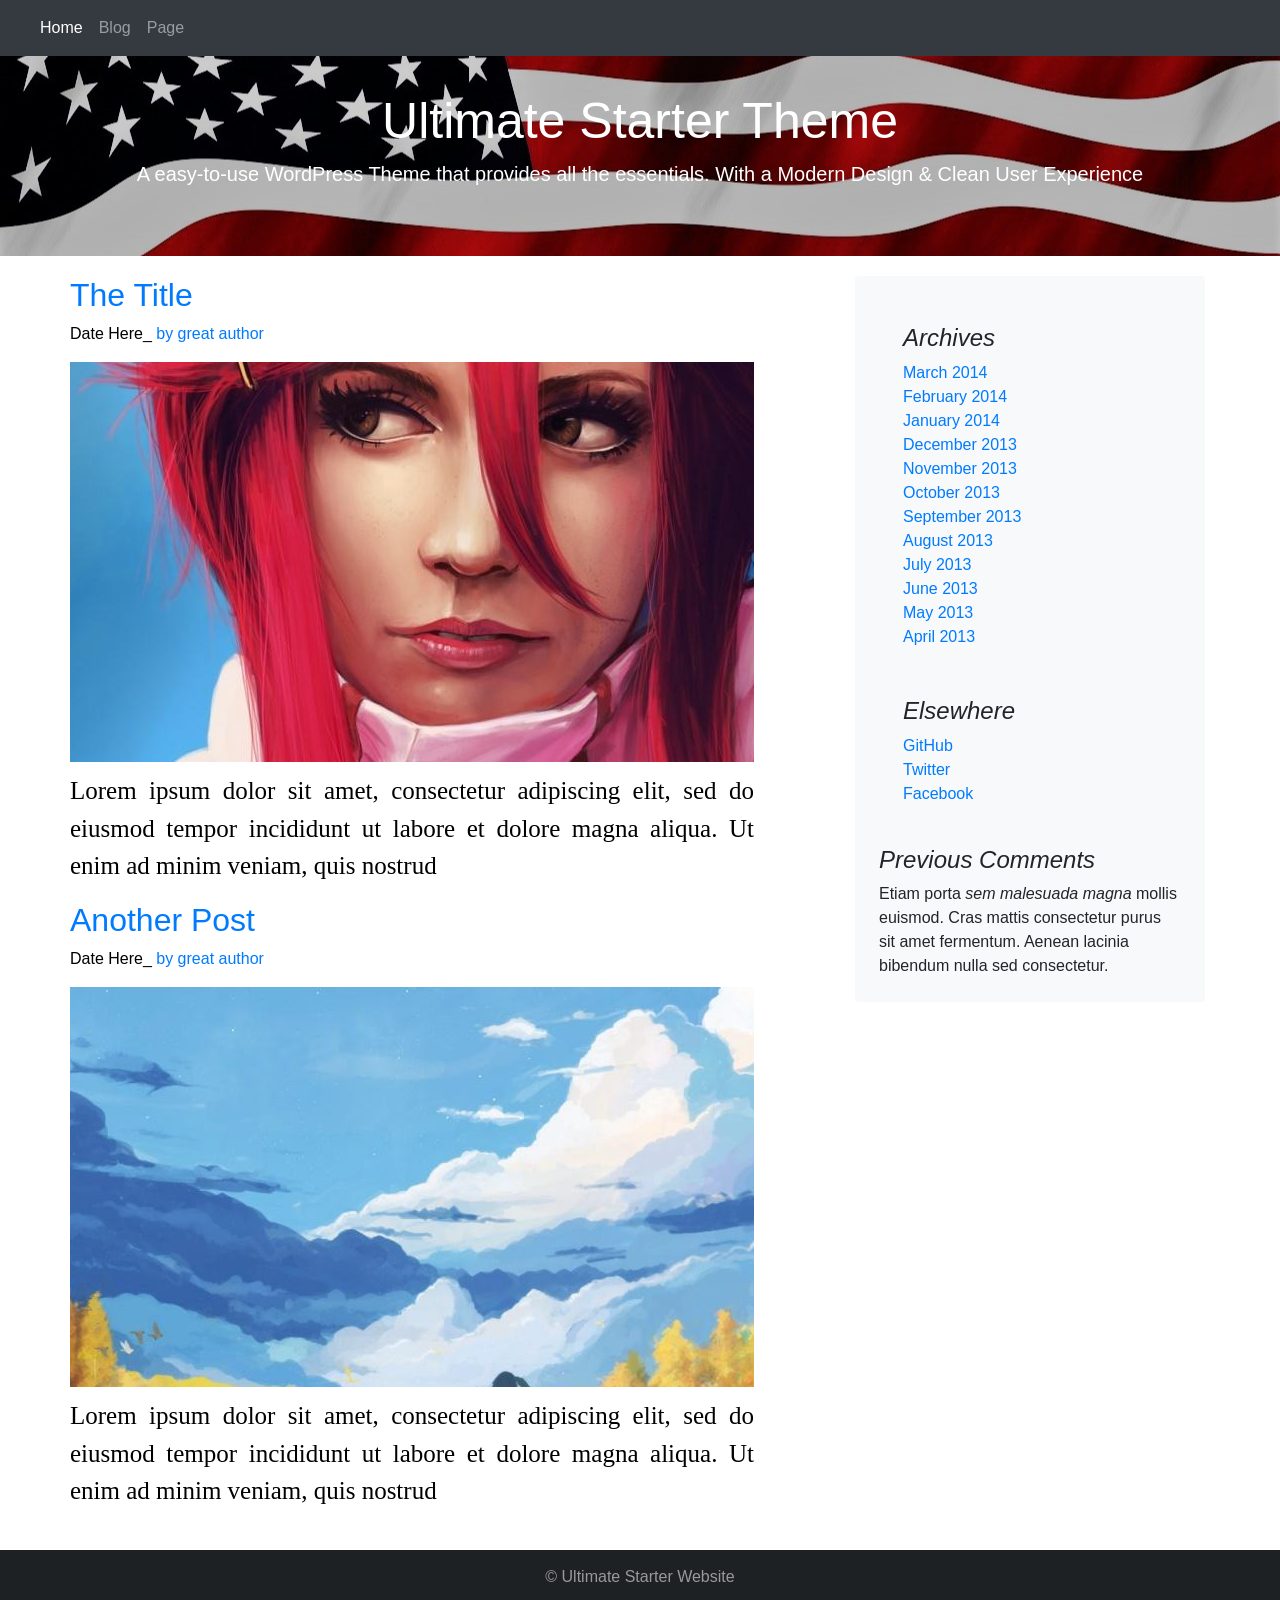
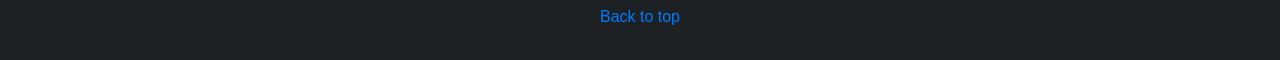
==== blog.html @ e027dd20 "Add files via upload" ====
<!doctype html>
<html lang="en">
  <head>
    <meta charset="utf-8">
    <meta name="viewport" content="width=device-width, initial-scale=1, shrink-to-fit=no">
    <meta name="description" content="">
    <meta name="author" content="Mark Otto, Jacob Thornton, and Bootstrap contributors">
    <meta name="generator" content="Jekyll v3.8.6">

    <!-- Bootstrap core CSS -->
    <link rel="stylesheet" href="https://stackpath.bootstrapcdn.com/bootstrap/4.4.1/css/bootstrap.min.css" integrity="sha384-Vkoo8x4CGsO3+Hhxv8T/Q5PaXtkKtu6ug5TOeNV6gBiFeWPGFN9MuhOf23Q9Ifjh" crossorigin="anonymous">
    <title>Ultimate Starter Theme</title>


    <link rel="canonical" href="https://getbootstrap.com/docs/4.4/examples/blog/">
    <!-- Custom styles for this template -->
    <link href="https://fonts.googleapis.com/css?family=Playfair+Display:700,900" rel="stylesheet">
    <!-- Custom styles for this template -->
    <link href="style.css" rel="stylesheet">
    <!-- Font_Awesome Link Code -->
    <link href="https://stackpath.bootstrapcdn.com/font-awesome/4.7.0/css/font-awesome.min.css" rel="stylesheet">

  <!-- TEXT & BUTTONS --> 
  <section class="showcase">
<nav class="navbar navbar-expand-md navbar navbar-dark bg-dark" role="navigation">
  <a class="navbar-brand" href="#"></a>
  <button class="navbar-toggler" type="button" data-toggle="collapse" data-target="#navbarNav" aria-controls="navbarNav" aria-expanded="false" aria-label="Toggle navigation">
    <span class="navbar-toggler-icon"></span>
  </button>
  <div class="collapse navbar-collapse" id="navbarNav">
    <ul class="navbar-nav">
      <li class="nav-item active">
        <a class="nav-link" href="index.html">Home <span class="sr-only">(current)</span></a>
      </li>
      <li class="nav-item">
        <a class="nav-link" href="blog.html">Blog</a>
      </li>
      <li class="nav-item">
        <a class="nav-link" href="page.html">Page</a>
    </ul>
  </div>
</nav>

  <section class="showcase2">
    <div class="container">
      <h1>Ultimate Starter Theme</h1>
      <p>A easy-to-use WordPress Theme that provides all the essentials. With a Modern Design & Clean User Experience</p>
    </div>
    <!-- IMAGE -->
    <style>
    .showcase2 {
    background: url(usa2.jpg)no-repeat center center;}
    </style>
  </section>
  <!-- BODY BEGINS WITH SIDEBAR -->
  <div class="container1">
    <!--  SIDE BAR -->
    <div class="right">
      <aside style="float: right; left: 10px;" class="col-md-4 blog-sidebar">
        <div class="p-4 mb-4 bg-light rounded">
          
      <div class="p-4">
        <h4 class="font-italic">Archives</h4>
        <ol class="list-unstyled mb-0">
          <li><a href="#">March 2014</a></li>
          <li><a href="#">February 2014</a></li>
          <li><a href="#">January 2014</a></li>
          <li><a href="#">December 2013</a></li>
          <li><a href="#">November 2013</a></li>
          <li><a href="#">October 2013</a></li>
          <li><a href="#">September 2013</a></li>
          <li><a href="#">August 2013</a></li>
          <li><a href="#">July 2013</a></li>
          <li><a href="#">June 2013</a></li>
          <li><a href="#">May 2013</a></li>
          <li><a href="#">April 2013</a></li>
        </ol>
      </div>
      <div class="p-4">
        <h4 class="font-italic">Elsewhere</h4>
        <ol class="list-unstyled">
          <li><a href="#">GitHub</a></li>
          <li><a href="#">Twitter</a></li>
          <li><a href="#">Facebook</a></li>
        </ol>
      </div>
      <h4 class="font-italic">Previous Comments</h4>
        <p class="mb-0">Etiam porta <em>sem malesuada magna</em> mollis euismod. Cras mattis consectetur purus sit amet fermentum. Aenean lacinia bibendum nulla sed consectetur.</p>
    </aside>
    </div>
  <!-- CONTENT -->
  <div class="left">
    <h2 class="postHead"><a href="single.html">The Title</a></h2>
    <p class="postMeta">Date Here_ <a href="#">by great author</a></p>
    <div class="thumb1" style="background: url(img2.jpg)no-repeat center center;"></div>
    <div class="postContent">
      <p>Lorem ipsum dolor sit amet, consectetur adipiscing elit, sed do eiusmod tempor incididunt ut labore et dolore magna aliqua. Ut enim ad minim veniam, quis nostrud </p></div>
  </div>
  <div class="left">
    <h2 class="postHead"><a href="#">Another Post</a></h2>
    <p class="postMeta">Date Here_ <a href="#">by great author</a></p>
    <div class="thumb2" style="background: url(img3.jpg)no-repeat center center;"></div>
    <div class="postContent">
      <p>Lorem ipsum dolor sit amet, consectetur adipiscing elit, sed do eiusmod tempor incididunt ut labore et dolore magna aliqua. Ut enim ad minim veniam, quis nostrud </p></div>
  </div>
</aside>
</div>

  <footer class="postFooter">
    <p>&copy; Ultimate Starter Website</p>
    <p><a href="#">Back to top</a></p>
  </footer>

  <!-- Optional JavaScript -->
  <!-- jQuery first, then Popper.js, then Bootstrap JS -->
  <script src="https://code.jquery.com/jquery-3.4.1.slim.min.js" integrity="sha384-J6qa4849blE2+poT4WnyKhv5vZF5SrPo0iEjwBvKU7imGFAV0wwj1yYfoRSJoZ+n" crossorigin="anonymous"></script>
  <script src="https://cdn.jsdelivr.net/npm/popper.js@1.16.0/dist/umd/popper.min.js" integrity="sha384-Q6E9RHvbIyZFJoft+2mJbHaEWldlvI9IOYy5n3zV9zzTtmI3UksdQRVvoxMfooAo" crossorigin="anonymous"></script>    
  <script src="https://stackpath.bootstrapcdn.com/bootstrap/4.4.1/js/bootstrap.min.js" integrity="sha384-wfSDF2E50Y2D1uUdj0O3uMBJnjuUD4Ih7YwaYd1iqfktj0Uod8GCExl3Og8ifwB6" crossorigin="anonymous"></script>
  </body>
  </html>
---- style.css ----
/*HEADER FORMAT*/
.showcase2 {
  height: 200px;
  text-align: center;
  margin-bottom:10px;
  padding: 35px;
  color: #fff;
  overflow-y: hidden;
}
.showcase2 h1 {
  font-size: 50px;
}
.showcase2 p {
  font-size: 20px;
}
/*HEADER FORMAT FOR PHONES*/
@media (max-width: 700px) {
.showcase2 {
  margin-top:0px;
}
.showcase2 h1 {
  font-size: 40px;
}
.showcase2 p {
  font-size: 12px;
}
}

/*BODY FORMAT*/
.right{}
.left {
  width: 60%;
  height: auto;
  color: black;
}
.container1 {
  margin-top: 20px;
  margin-left: 70px;
  margin-right: 70px;
}
.postHead {
  color: #1C3E66;
}
.postContent {
  font-family: "Times New Roman", serif;
  font-size: 25px;
  text-align: justify;
}
.postFooter {
  width: 100%;
  padding: 15px;
  color: #999;
  text-align: center;
  background-color: #1d2124;
  margin-top: 40px;
}
/*BODY FORMAT FOR PHONES*/
@media (max-width: 700px) {
.container1 {
  margin-top: 20px;
  margin-left: 0px;
  margin-right: 0px;
}
.left {
  width: 90%;
  text-align: center;
  margin:20px;
}
.right {
  display: none;
}
.postFooter {
  padding: 5px;
}
}

/*THUMBNAIL IMAGE*/
.thumb1 {
width: 100%;
height: 400px;
margin-bottom: 10px;
/*background: url(img1.jpg)no-repeat center center;*/
}
@media (max-width: 700px) {
.thumb1 {
height: 200px;
}
}
.thumb2 {
width: 100%;
height: 400px;
margin-bottom: 10px;
/*background: url(img1.jpg)no-repeat center center;*/
}
@media (max-width: 700px) {
.thumb2 {
height: 200px;
}
}
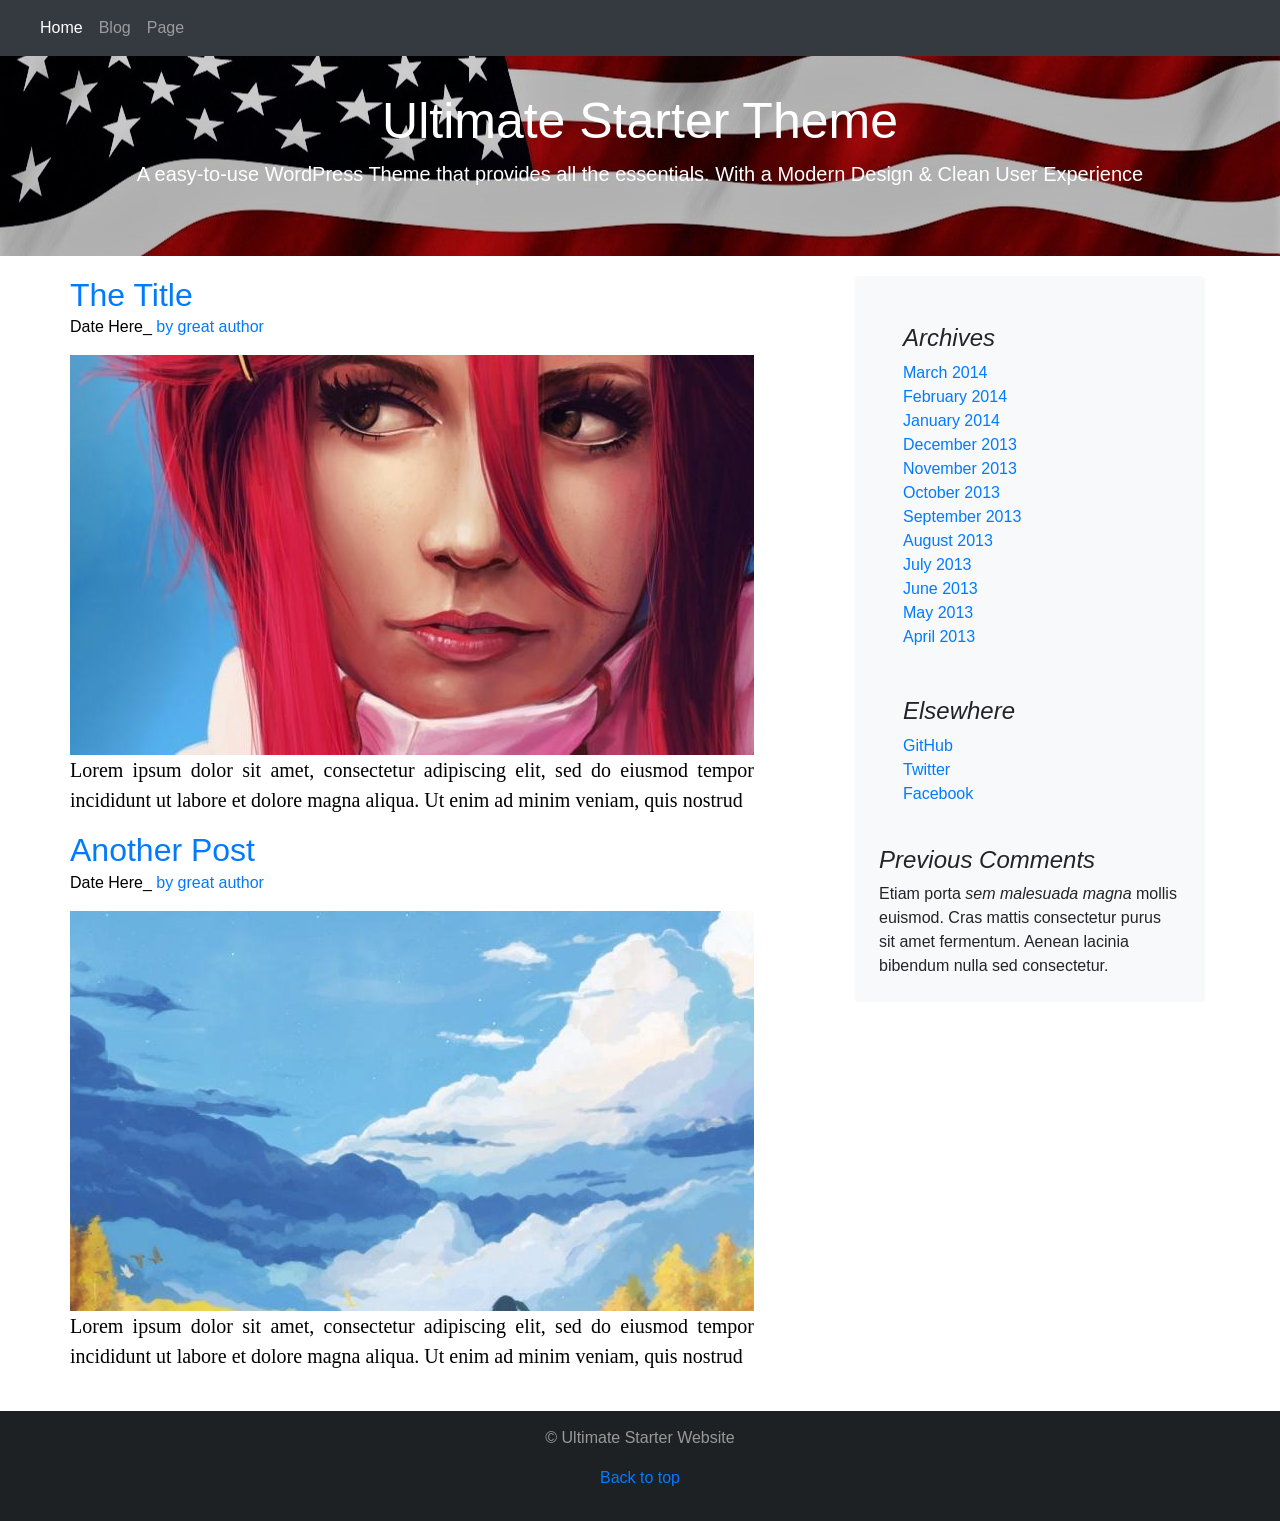
==== commit 82f13acb: "Add files via upload" ====
--- a/blog.html
+++ b/blog.html
@@ -52,13 +52,13 @@
     background: url(usa2.jpg)no-repeat center center;}
     </style>
   </section>
-  <!-- BODY BEGINS WITH SIDEBAR -->
+    <!-- BODY BEGINS WITH SIDEBAR -->
   <div class="container1">
     <!--  SIDE BAR -->
     <div class="right">
       <aside style="float: right; left: 10px;" class="col-md-4 blog-sidebar">
         <div class="p-4 mb-4 bg-light rounded">
-          
+
       <div class="p-4">
         <h4 class="font-italic">Archives</h4>
         <ol class="list-unstyled mb-0">
@@ -76,6 +76,7 @@
           <li><a href="#">April 2013</a></li>
         </ol>
       </div>
+
       <div class="p-4">
         <h4 class="font-italic">Elsewhere</h4>
         <ol class="list-unstyled">
@@ -90,26 +91,25 @@
     </div>
   <!-- CONTENT -->
   <div class="left">
-    <h2 class="postHead"><a href="single.html">The Title</a></h2>
+    <h2 class="postHead"><a href="page.html">The Title</a></h2>
     <p class="postMeta">Date Here_ <a href="#">by great author</a></p>
-    <div class="thumb1" style="background: url(img2.jpg)no-repeat center center;"></div>
+    <div class="thumb1"></div>
     <div class="postContent">
       <p>Lorem ipsum dolor sit amet, consectetur adipiscing elit, sed do eiusmod tempor incididunt ut labore et dolore magna aliqua. Ut enim ad minim veniam, quis nostrud </p></div>
   </div>
   <div class="left">
     <h2 class="postHead"><a href="#">Another Post</a></h2>
     <p class="postMeta">Date Here_ <a href="#">by great author</a></p>
-    <div class="thumb2" style="background: url(img3.jpg)no-repeat center center;"></div>
+    <div class="thumb2"></div>
     <div class="postContent">
       <p>Lorem ipsum dolor sit amet, consectetur adipiscing elit, sed do eiusmod tempor incididunt ut labore et dolore magna aliqua. Ut enim ad minim veniam, quis nostrud </p></div>
   </div>
-</aside>
 </div>
 
-  <footer class="postFooter">
-    <p>&copy; Ultimate Starter Website</p>
-    <p><a href="#">Back to top</a></p>
-  </footer>
+<footer class="postFooter">
+  <p>&copy; Ultimate Starter Website</p>
+  <p><a href="#">Back to top</a></p>
+</footer>
 
   <!-- Optional JavaScript -->
   <!-- jQuery first, then Popper.js, then Bootstrap JS -->
--- a/style.css
+++ b/style.css
@@ -17,17 +17,18 @@
 @media (max-width: 700px) {
 .showcase2 {
   margin-top:0px;
+   height: 150px;
 }
 .showcase2 h1 {
-  font-size: 40px;
+  font-size: 30px;
 }
 .showcase2 p {
-  font-size: 12px;
+  font-size: 10px;
 }
 }
 
 /*BODY FORMAT*/
-.right{}
+/*.right{}*/
 .left {
   width: 60%;
   height: auto;
@@ -40,10 +41,11 @@
 }
 .postHead {
   color: #1C3E66;
+  margin-bottom: 1px;
 }
 .postContent {
   font-family: "Times New Roman", serif;
-  font-size: 25px;
+  font-size: 20px;
   text-align: justify;
 }
 .postFooter {
@@ -53,6 +55,7 @@
   text-align: center;
   background-color: #1d2124;
   margin-top: 40px;
+  bottom: 0;
 }
 /*BODY FORMAT FOR PHONES*/
 @media (max-width: 700px) {
@@ -63,37 +66,50 @@
 }
 .left {
   width: 90%;
-  text-align: center;
   margin:20px;
 }
 .right {
   display: none;
+}
+.postContent {
+  font-family: "Baskerville", "Times New Roman";
+  font-size: 18px;
+  text-align: justify;
+  -webkit-hyphens: auto;
+  -ms-hyphens: auto;
+  hyphens: auto;
 }
 .postFooter {
   padding: 5px;
 }
 }
 
+@media (max-width: 990px) {
+  .right {
+    display: none;
+  }
+  .left {
+  width: 90%;
+  margin:20px;
+}
+}
 /*THUMBNAIL IMAGE*/
 .thumb1 {
-width: 100%;
-height: 400px;
-margin-bottom: 10px;
-/*background: url(img1.jpg)no-repeat center center;*/
+  background: url(img2.jpg)no-repeat center center;
+  height: 400px;
 }
+.thumb2 {
+  height: 400px;
+  background: url(img3.jpg)no-repeat center center;
+}
+
 @media (max-width: 700px) {
 .thumb1 {
-height: 200px;
-}
+  background: url(img2.jpg)no-repeat center center;
+  height: 150px;
 }
 .thumb2 {
-width: 100%;
-height: 400px;
-margin-bottom: 10px;
-/*background: url(img1.jpg)no-repeat center center;*/
-}
-@media (max-width: 700px) {
-.thumb2 {
-height: 200px;
+  height: 150px;
+  background: url(img3.jpg)no-repeat center center;
 }
 }
